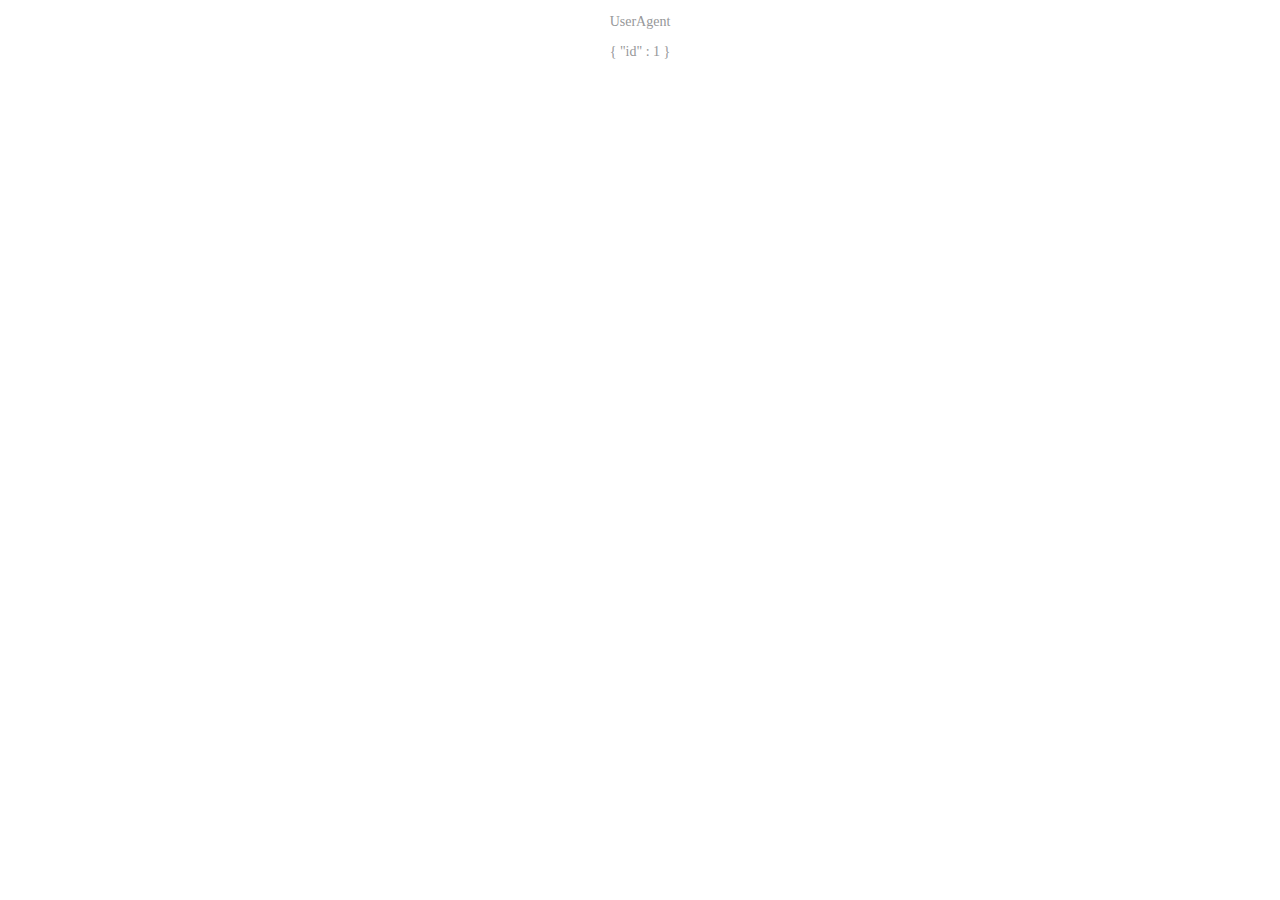
==== index.html @ fe89e63f "first commit" ====
<!DOCTYPE html>
<html lang="en">
<head>
  <meta charset="UTF-8">
  <meta http-equiv="X-UA-Compatible" content="ie=edge">
  <meta name="viewport" content="width=device-width, initial-scale=1.0, maximum-scale=1.0, minimum-scale=1.0">
  <title>Baked</title>
</head>
<body>
    <div style="text-align:center;color:#969799;font-size:14px;font-family:"PingFangSC-Regular";white-space:pre-wrap;">
        <p style="width:100%">UserAgent</p>
        <p style="width:100%" id="agent"></p>
    </div>
</body>
<script src="js/index.js"></script>
</html>
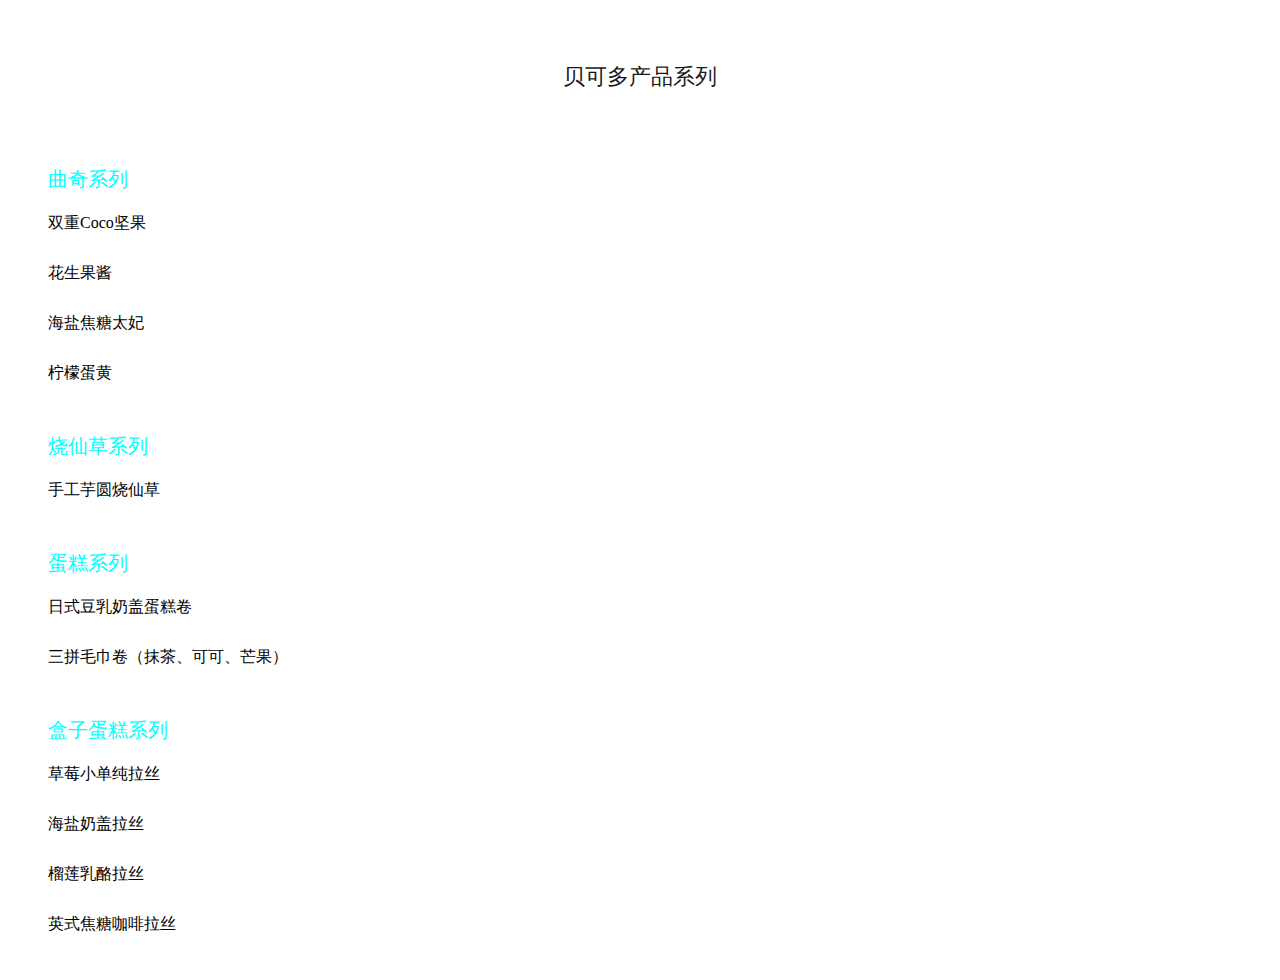
==== commit 0c60894d: "format" ====
--- a/index.html
+++ b/index.html
@@ -7,10 +7,13 @@
   <title>Baked</title>
 </head>
 <body>
-    <div style="text-align:center;color:#969799;font-size:14px;font-family:"PingFangSC-Regular";white-space:pre-wrap;">
-        <p style="width:100%">UserAgent</p>
-        <p style="width:100%" id="agent"></p>
+    
+    <div class="div-title">
+        <p class="p-full">贝可多产品系列</p>
     </div>
+    <ul id="ul-list"></ul>
+    
 </body>
 <script src="js/index.js"></script>
+<link rel="stylesheet" href="js/index.css" type="text/css"></link>
 </html>
--- a/js/index.css
+++ b/js/index.css
@@ -0,0 +1,28 @@
+.div-title{
+    text-align:center;
+    color:#19191a;
+    font-size:14px;
+    font-family:"PingFangSC-Regular";
+    white-space:pre-wrap;
+}
+
+.li-items{
+    width:100%;
+    height:50px;
+    list-style:none;
+    font-size:16px;
+    font-family:"PingfangSC-Regular";
+}
+
+.p-full{
+    width:100%;
+    font-family:"PingFangSC-Regular";
+    font-size:22px;
+}
+
+.p-header{
+    width:100%;
+    font-family:"PingFangSC-Regular";
+    font-size:20px;
+    color:cyan;
+}
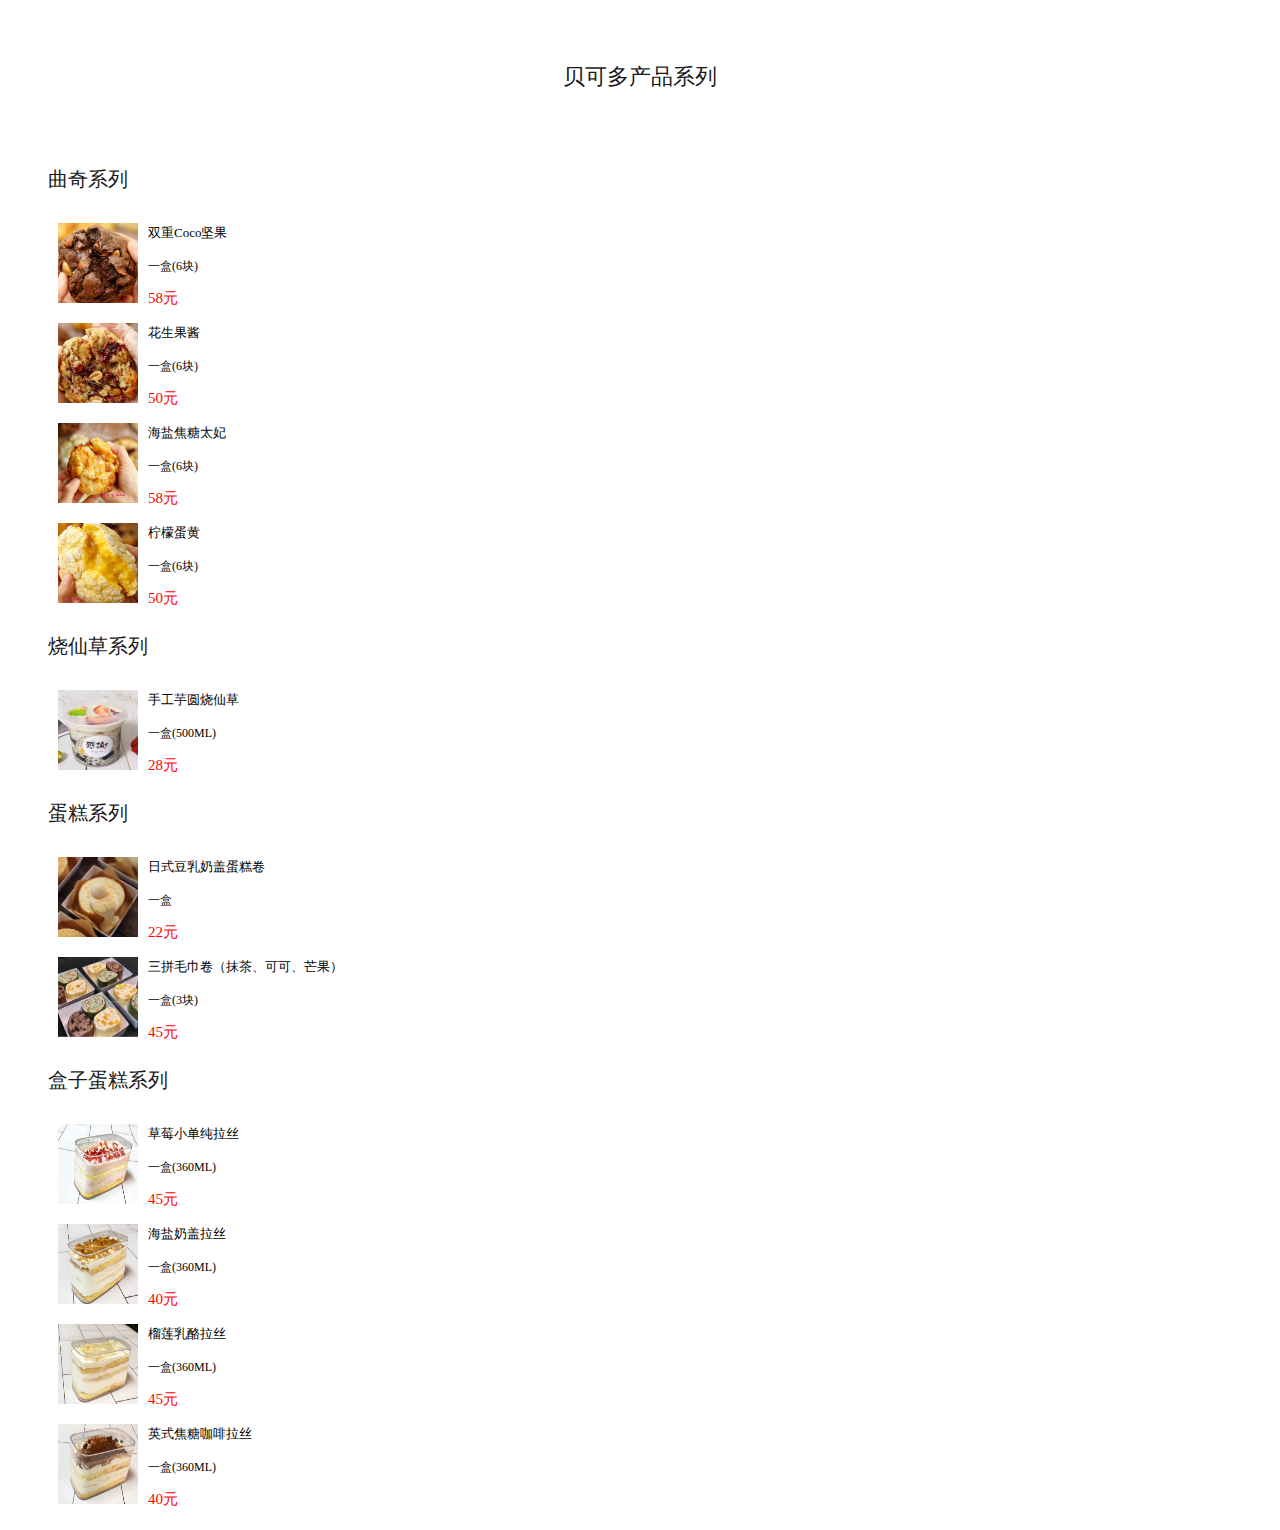
==== commit 6f4cbd95: "modify config" ====
--- a/index.html
+++ b/index.html
@@ -14,6 +14,7 @@
     <ul id="ul-list"></ul>
     
 </body>
+<script src="config/config.js"></script>
 <script src="js/index.js"></script>
 <link rel="stylesheet" href="js/index.css" type="text/css"></link>
 </html>
--- a/js/index.css
+++ b/js/index.css
@@ -6,23 +6,59 @@
     white-space:pre-wrap;
 }
 
-.li-items{
-    width:100%;
-    height:50px;
-    list-style:none;
-    font-size:16px;
-    font-family:"PingfangSC-Regular";
-}
-
 .p-full{
     width:100%;
     font-family:"PingFangSC-Regular";
     font-size:22px;
 }
 
+.li-items{
+    width:100%;
+    height:100px;
+    list-style:none;
+    font-family:"PingfangSC-Regular";
+/*    background:lightgreen;*/
+    display: flex;
+}
+
 .p-header{
     width:100%;
     font-family:"PingFangSC-Regular";
     font-size:20px;
-    color:cyan;
+    color:#19191a;
+/*    background:lightblue;*/
 }
+
+.cell-img{
+    margin-top:10px;
+    margin-left:10px;
+    height:80px;
+    width:80px;
+/*    background:lightgray;*/
+}
+
+.cell-div{
+    height:80px;
+    margin-left:10px;
+    margin-top:10px;
+/*    background:lightpink;*/
+}
+
+.cell-p-name{
+    font-size:13px;
+    line-height:20px;
+    margin-top:0px;
+}
+
+.cell-p{
+    font-size:12px;
+    line-height:20px;
+    margin-top:0px;
+}
+
+.cell-p-price{
+    font-size:15px;
+    line-height:20px;
+    margin-top:0px;
+    color:red;
+}
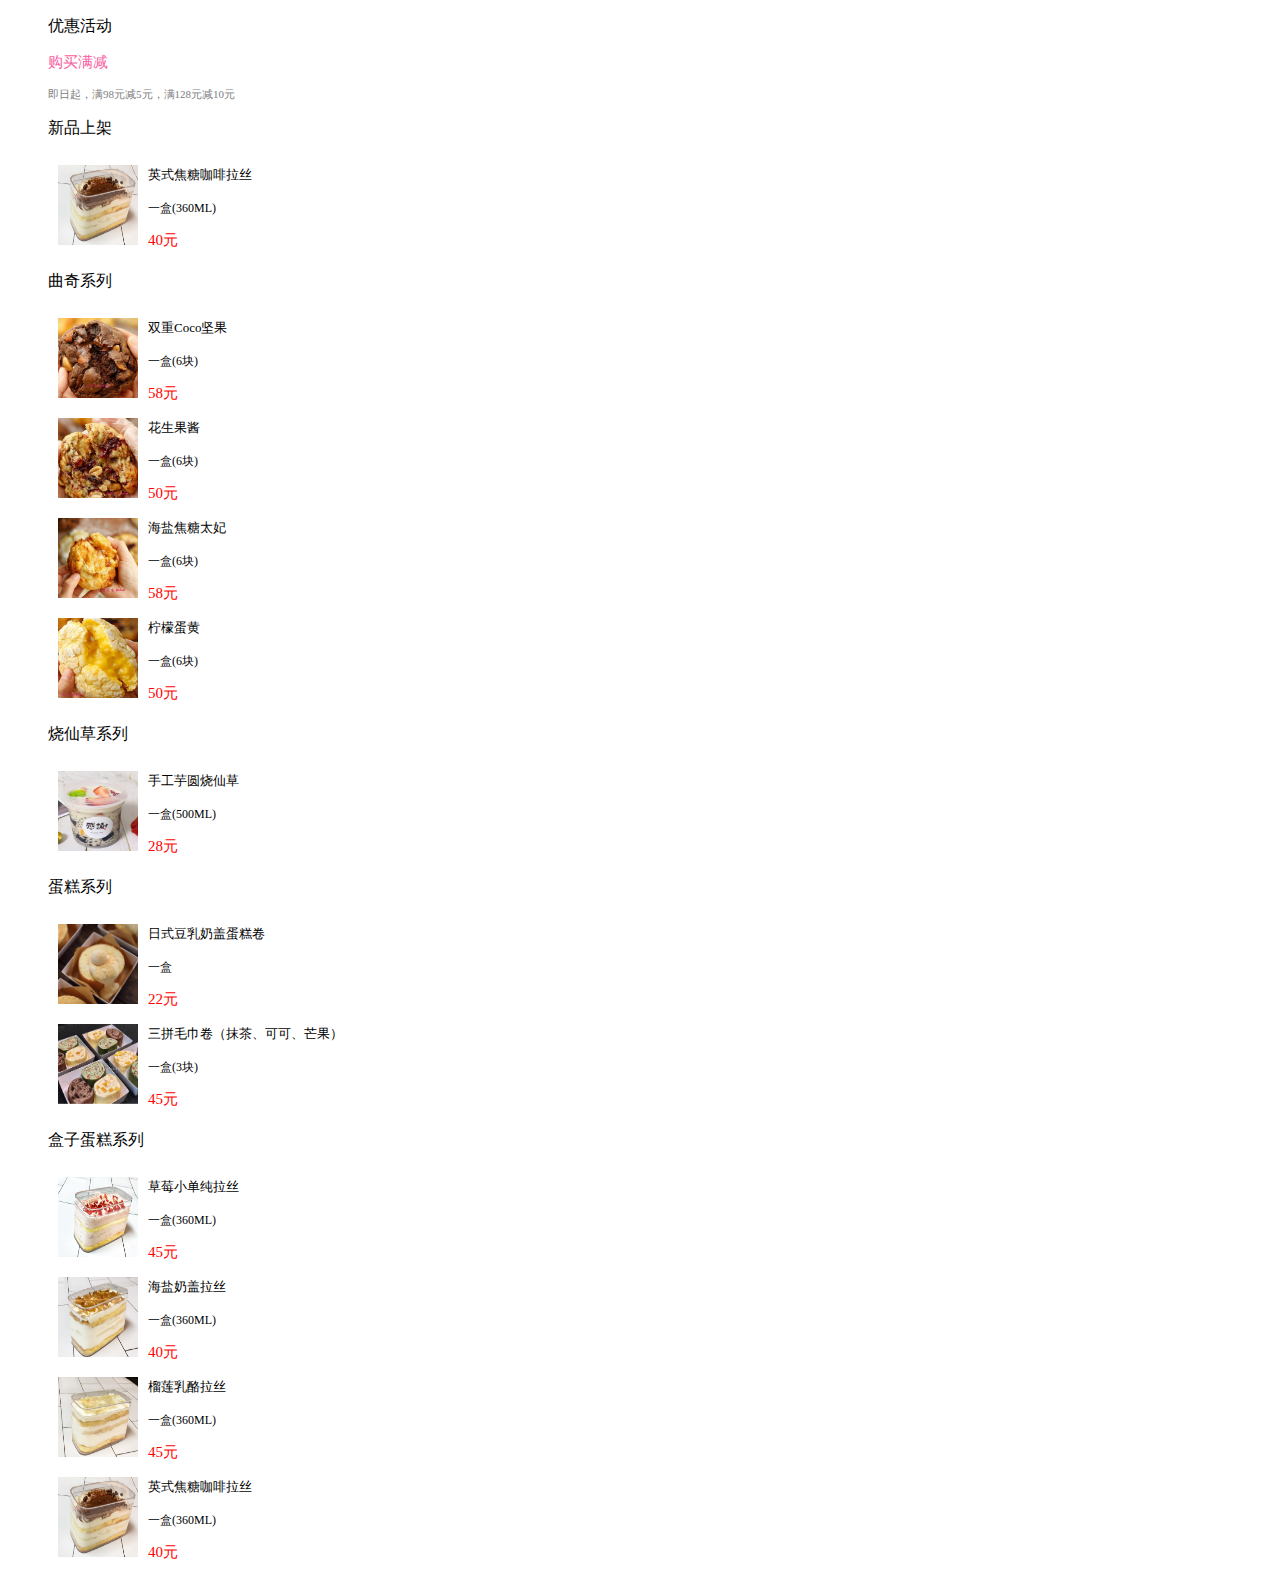
==== commit 91b90200: "优惠，新品，详情" ====
--- a/index.html
+++ b/index.html
@@ -4,17 +4,21 @@
   <meta charset="UTF-8">
   <meta http-equiv="X-UA-Compatible" content="ie=edge">
   <meta name="viewport" content="width=device-width, initial-scale=1.0, maximum-scale=1.0, minimum-scale=1.0">
-  <title>Baked</title>
+  <title>贝可多(Baked)私房烘焙</title>
 </head>
 <body>
     
-    <div class="div-title">
-        <p class="p-full">贝可多产品系列</p>
-    </div>
+    <ul id="ul-act"></ul>
+    <ul id="ul-new"></ul>
     <ul id="ul-list"></ul>
     
 </body>
 <script src="config/config.js"></script>
-<script src="js/index.js"></script>
-<link rel="stylesheet" href="js/index.css" type="text/css"></link>
+<script src="config/activity.js"></script>
+<script src="config/product.js"></script>
+<script src="js/utils.js"></script>
+<script src="js/cell.js"></script>
+<script src="js/parse.js"></script>
+<script src="js/index/index.js"></script>
+<link rel="stylesheet" href="js/index/index.css" type="text/css"></link>
 </html>
--- a/js/index/index.css
+++ b/js/index/index.css
@@ -0,0 +1,66 @@
+.p-full{
+    width:100%;
+    font-family:"PingFangSC-Regular";
+    font-size:22px;
+}
+
+.li-items{
+    width:100%;
+    height:100px;
+    list-style:none;
+    font-family:"PingfangSC-Regular";
+    display:flex;
+}
+
+.cell-img{
+    margin-top:10px;
+    margin-left:10px;
+    height:80px;
+    width:80px;
+}
+
+.cell-div{
+    height:80px;
+    margin-left:10px;
+    margin-top:10px;
+}
+
+.cell-p-name{
+    font-size:13px;
+    line-height:20px;
+    margin-top:0px;
+}
+
+.cell-p{
+    font-size:12px;
+    line-height:20px;
+    margin-top:0px;
+}
+
+.cell-p-price{
+    font-size:15px;
+    line-height:20px;
+    margin-top:0px;
+    color:red;
+}
+
+.li-activity{
+    width:100%;
+    list-style:none;
+    font-family:"PingfangSC-Regular";
+}
+
+.cell-activity-title{
+    font-size:15px;
+    color:#F95EA1;
+}
+
+.cell-activity-info{
+    font-size:11px;
+    color:gray;
+}
+
+.cell-activity-detail{
+    font-size:10px;
+    color:lightskyblue;
+}
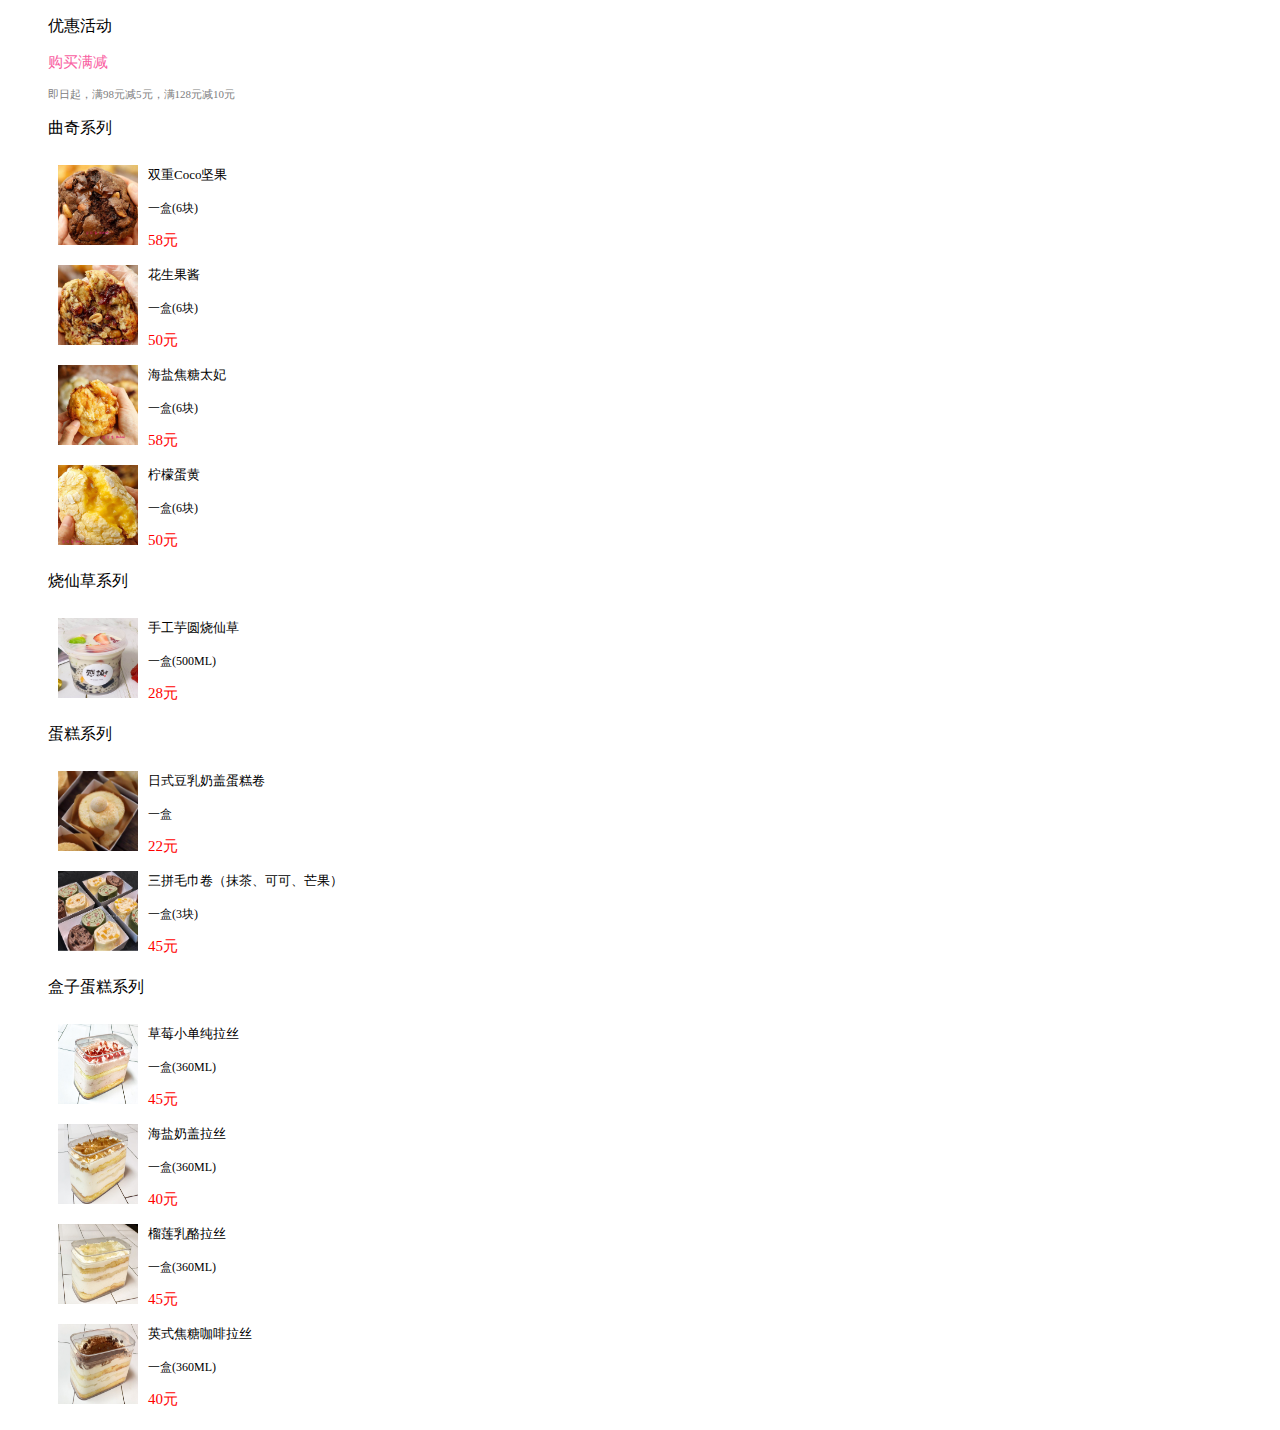
==== commit 956087f3: "img ph效果" ====
--- a/index.html
+++ b/index.html
@@ -17,8 +17,9 @@
 <script src="config/activity.js"></script>
 <script src="config/product.js"></script>
 <script src="js/utils.js"></script>
-<script src="js/cell.js"></script>
+<script src="js/cell/cell.js"></script>
 <script src="js/parse.js"></script>
 <script src="js/index/index.js"></script>
 <link rel="stylesheet" href="js/index/index.css" type="text/css"></link>
+<link rel="stylesheet" href="js/cell/cell.css" type="text/css"></link>
 </html>
--- a/js/index/index.css
+++ b/js/index/index.css
@@ -4,63 +4,3 @@
     font-size:22px;
 }
 
-.li-items{
-    width:100%;
-    height:100px;
-    list-style:none;
-    font-family:"PingfangSC-Regular";
-    display:flex;
-}
-
-.cell-img{
-    margin-top:10px;
-    margin-left:10px;
-    height:80px;
-    width:80px;
-}
-
-.cell-div{
-    height:80px;
-    margin-left:10px;
-    margin-top:10px;
-}
-
-.cell-p-name{
-    font-size:13px;
-    line-height:20px;
-    margin-top:0px;
-}
-
-.cell-p{
-    font-size:12px;
-    line-height:20px;
-    margin-top:0px;
-}
-
-.cell-p-price{
-    font-size:15px;
-    line-height:20px;
-    margin-top:0px;
-    color:red;
-}
-
-.li-activity{
-    width:100%;
-    list-style:none;
-    font-family:"PingfangSC-Regular";
-}
-
-.cell-activity-title{
-    font-size:15px;
-    color:#F95EA1;
-}
-
-.cell-activity-info{
-    font-size:11px;
-    color:gray;
-}
-
-.cell-activity-detail{
-    font-size:10px;
-    color:lightskyblue;
-}
--- a/js/cell/cell.css
+++ b/js/cell/cell.css
@@ -0,0 +1,62 @@
+.li-items{
+    width:100%;
+    height:100px;
+    list-style:none;
+    font-family:"PingfangSC-Regular";
+    display:flex;
+}
+
+.cell-img{
+    margin-top:10px;
+    margin-left:10px;
+    height:80px;
+    width:80px;
+    background:lightgray;
+}
+
+.cell-div{
+    height:80px;
+    margin-left:10px;
+    margin-top:10px;
+}
+
+.cell-p-name{
+    font-size:13px;
+    line-height:20px;
+    margin-top:0px;
+}
+
+.cell-p{
+    font-size:12px;
+    line-height:20px;
+    margin-top:0px;
+}
+
+.cell-p-price{
+    font-size:15px;
+    line-height:20px;
+    margin-top:0px;
+    color:red;
+}
+
+.li-activity{
+    width:100%;
+    list-style:none;
+    font-family:"PingfangSC-Regular";
+}
+
+.cell-activity-title{
+    font-size:15px;
+    color:#F95EA1;
+}
+
+.cell-activity-info{
+    font-size:11px;
+    color:gray;
+}
+
+.cell-activity-detail{
+    font-size:10px;
+    color:lightskyblue;
+}
+
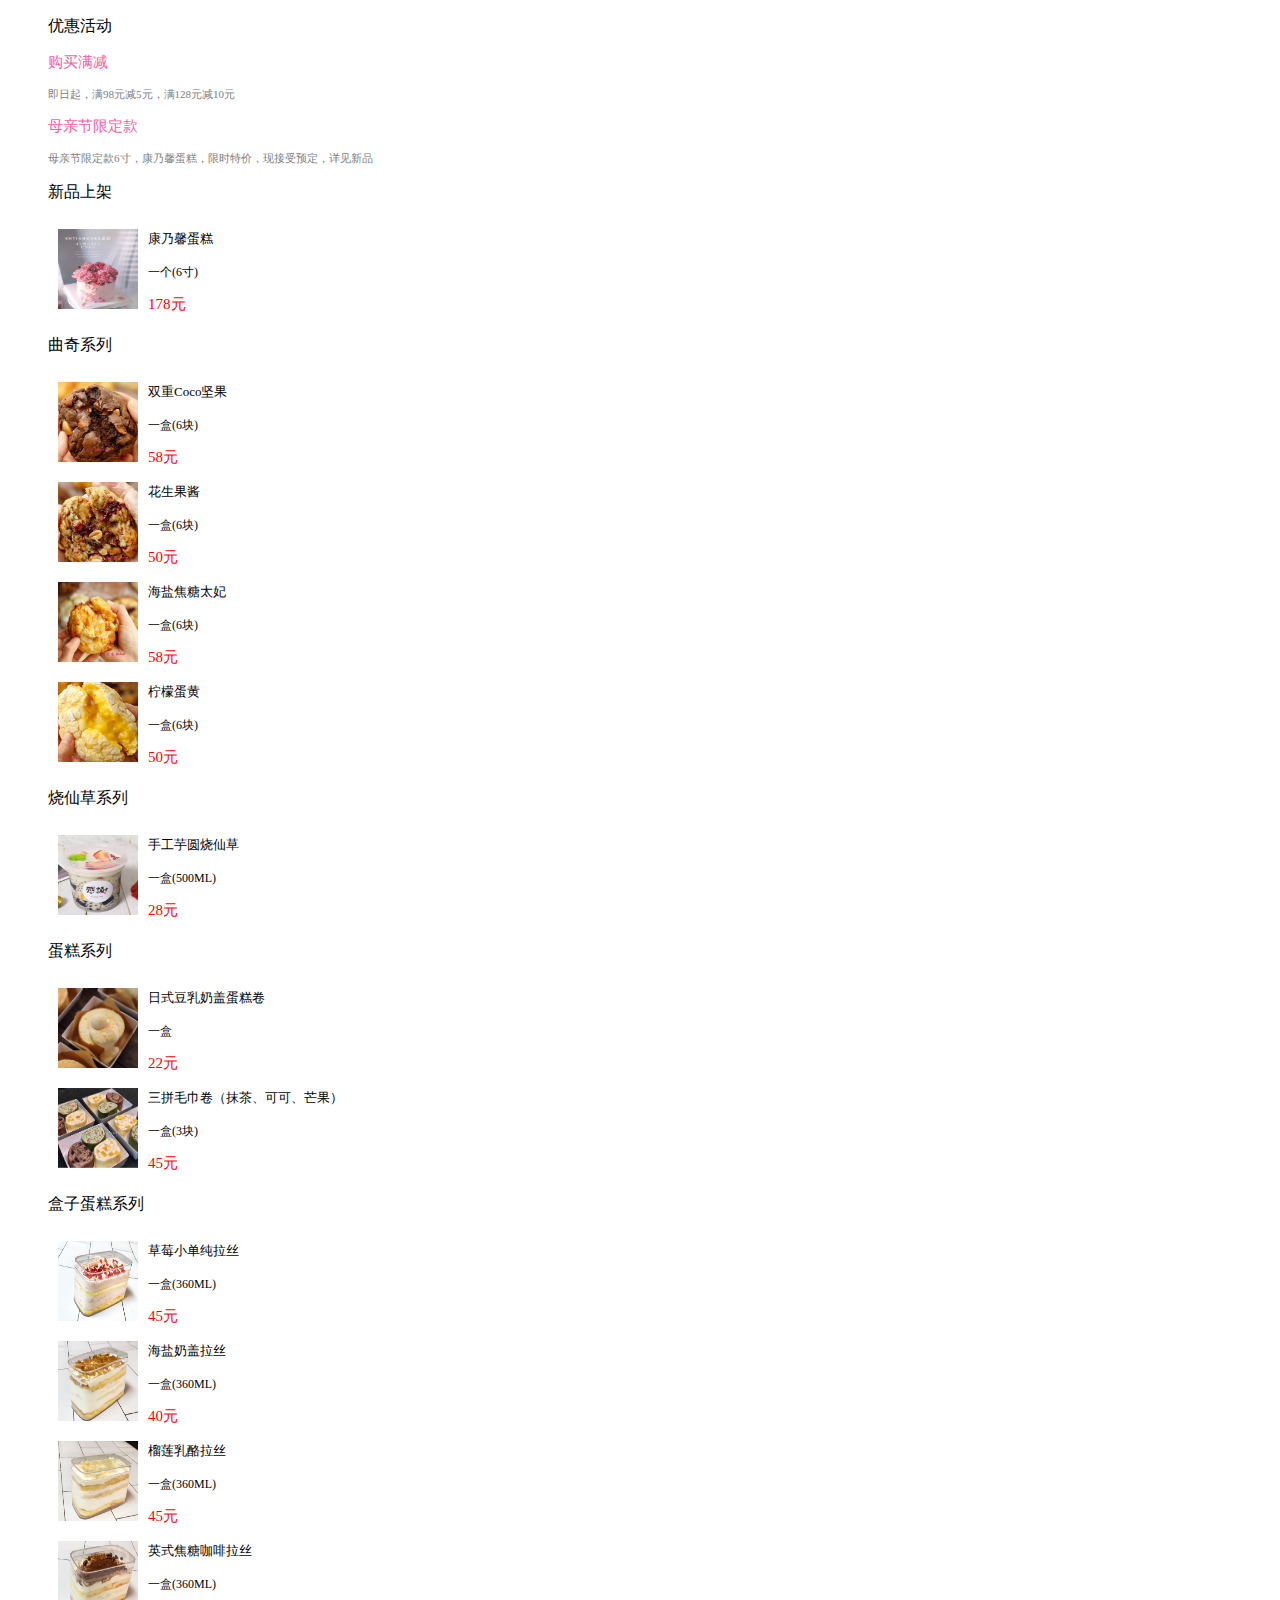
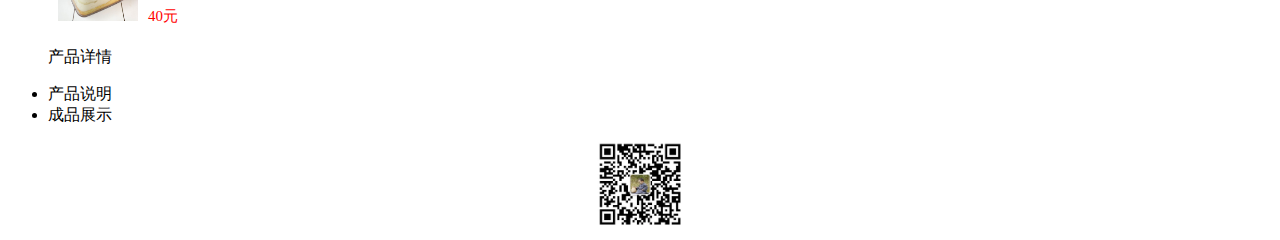
==== commit 0969f413: "产品详情信息" ====
--- a/index.html
+++ b/index.html
@@ -11,6 +11,11 @@
     <ul id="ul-act"></ul>
     <ul id="ul-new"></ul>
     <ul id="ul-list"></ul>
+    <ul id="ul-info"></ul>    
+    <div class="div-qrcode">
+        <img id="img-qrcode" class="img-qrcode"/>
+    </div>
+    
     
 </body>
 <script src="config/config.js"></script>
--- a/js/index/index.css
+++ b/js/index/index.css
@@ -4,3 +4,11 @@
     font-size:22px;
 }
 
+.img-qrcode{
+    width:86px;
+    height:86px;
+}
+
+.div-qrcode{
+    text-align:center;
+}
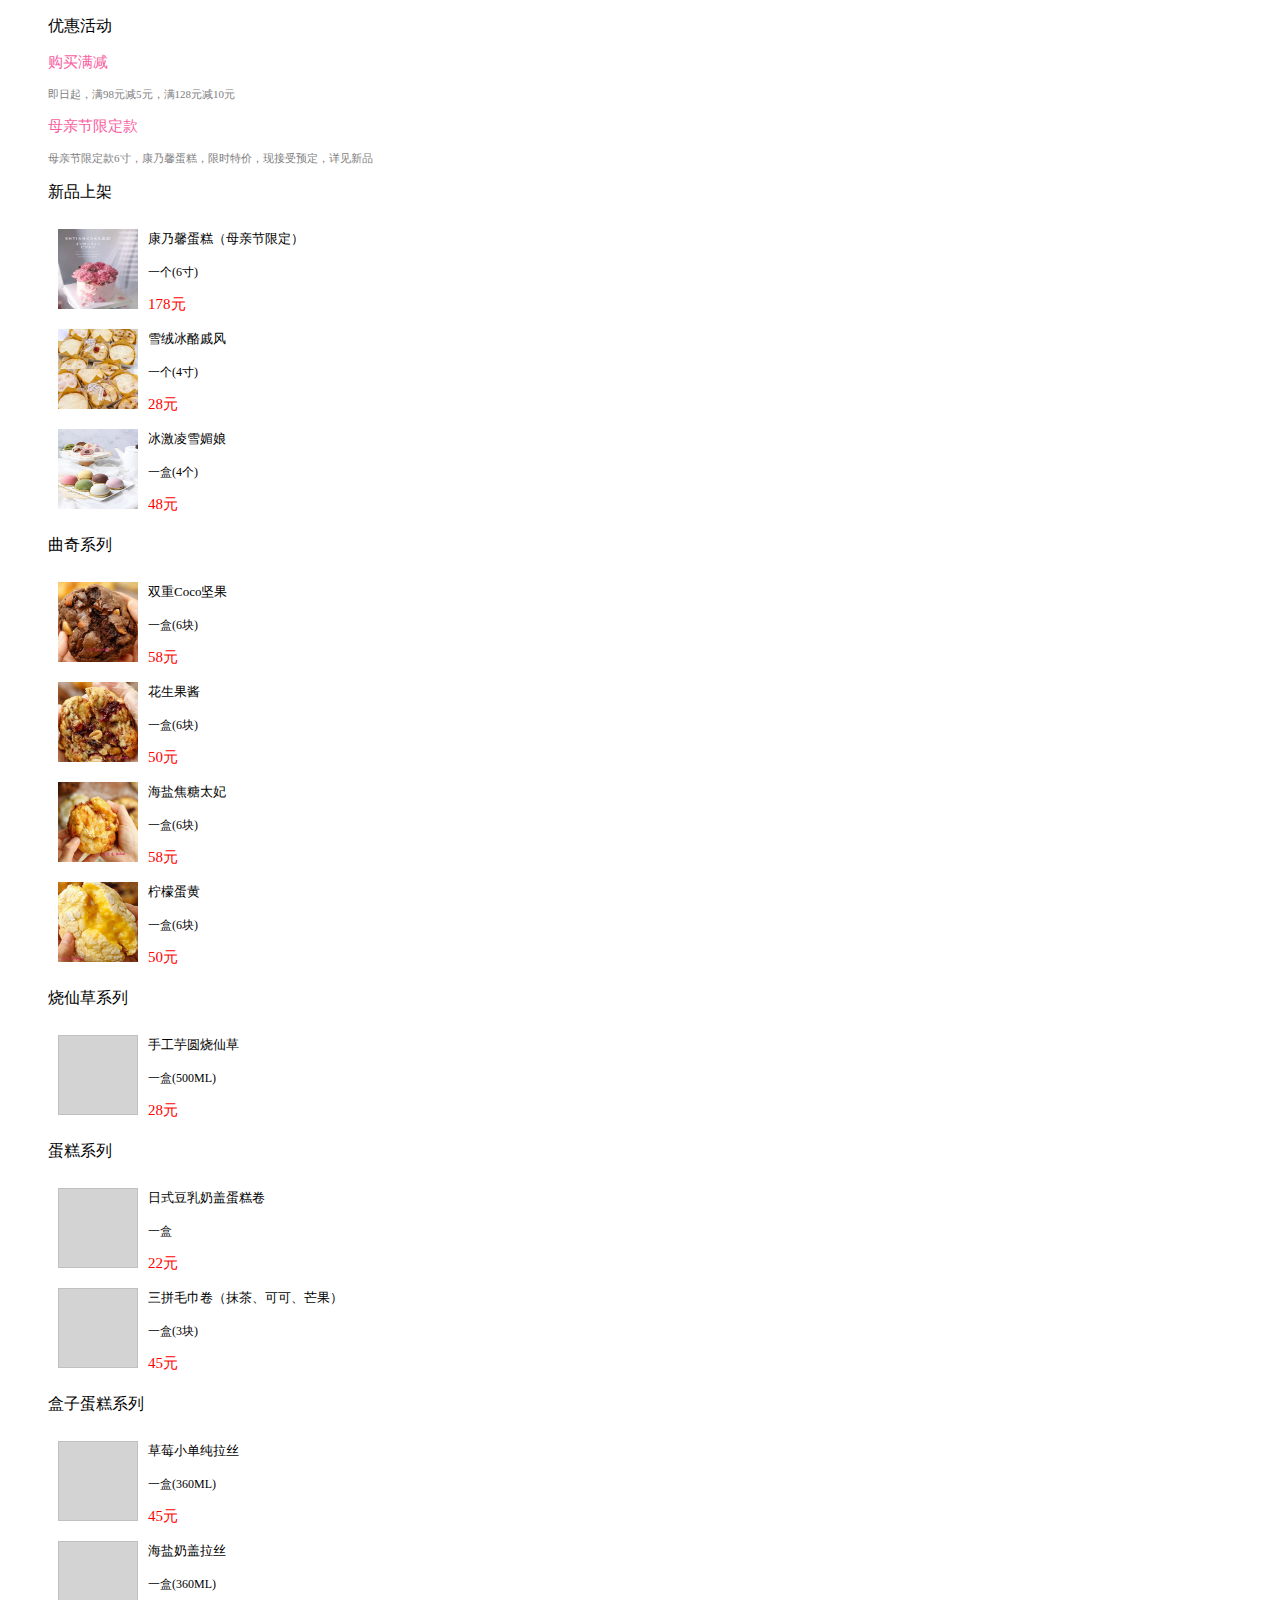
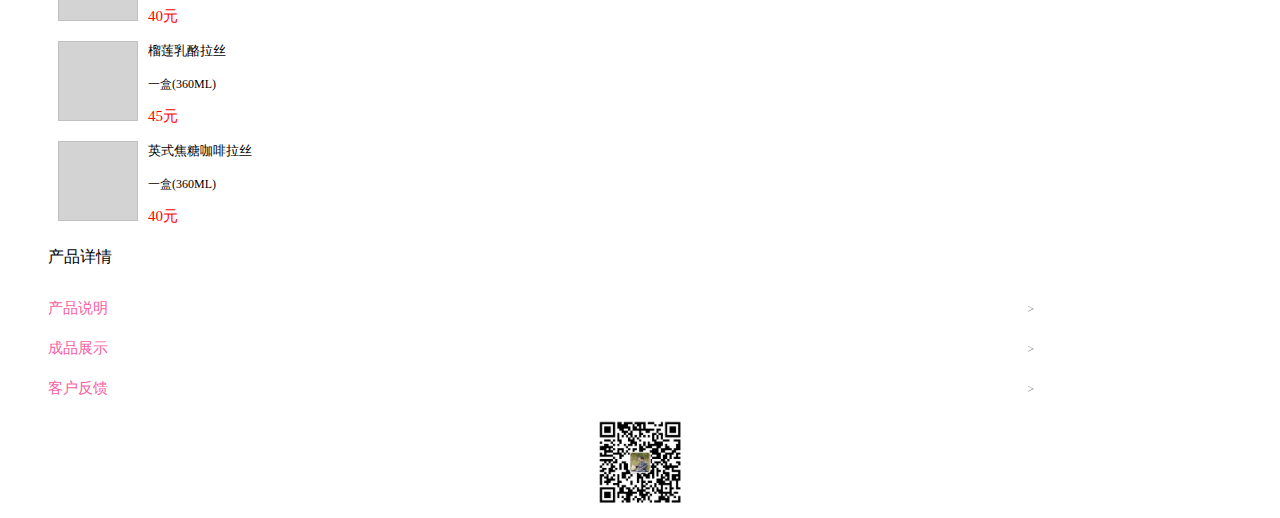
==== commit 05d64f3a: "img lazy" ====
--- a/index.html
+++ b/index.html
@@ -22,6 +22,7 @@
 <script src="config/activity.js"></script>
 <script src="config/product.js"></script>
 <script src="js/utils.js"></script>
+<script src="js/lazy_img.js"></script>
 <script src="js/cell/cell.js"></script>
 <script src="js/parse.js"></script>
 <script src="js/index/index.js"></script>
--- a/js/index/index.css
+++ b/js/index/index.css
@@ -7,6 +7,7 @@
 .img-qrcode{
     width:86px;
     height:86px;
+    background:lightgray;
 }
 
 .div-qrcode{
--- a/js/cell/cell.css
+++ b/js/cell/cell.css
@@ -6,7 +6,7 @@
     display:flex;
 }
 
-.cell-img{
+.cls-lazy-img{
     margin-top:10px;
     margin-left:10px;
     height:80px;
@@ -60,3 +60,25 @@
     color:lightskyblue;
 }
 
+
+.li-info{
+    width:100%;
+    height:40px;
+    list-style:none;
+    font-family:"PingfangSC-Regular";
+}
+
+.p-li-info{
+    width:80%;
+    color:#F95EA1;
+    display:inline-block;
+    font-size:15px;
+}
+
+.p-li-arrow{
+    text-align:right;
+    width:20%;
+    color:gray;
+    display:inline;
+    font-size:12px;
+}
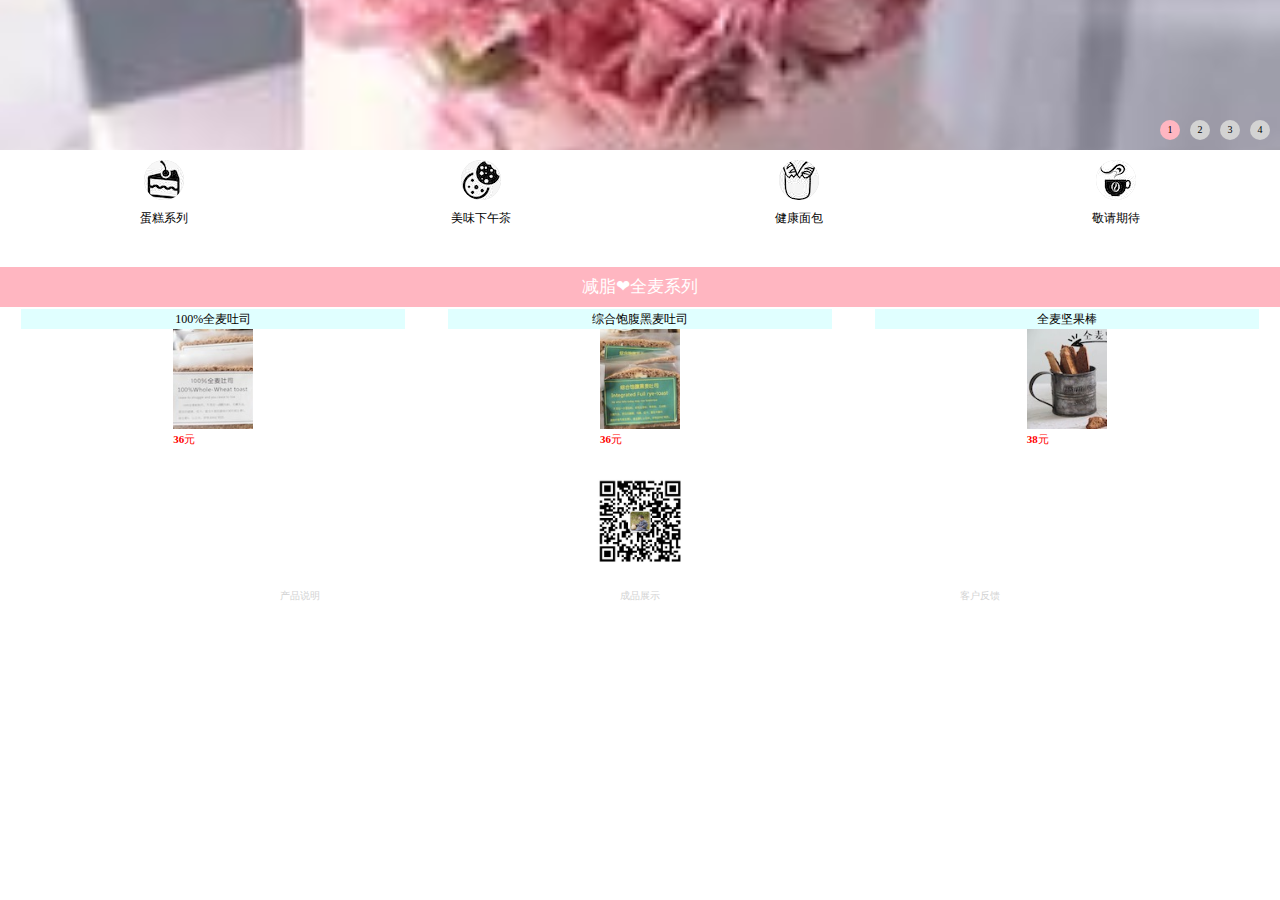
==== commit 946c9d3f: "new" ====
--- a/index.html
+++ b/index.html
@@ -6,26 +6,43 @@
   <meta name="viewport" content="width=device-width, initial-scale=1.0, maximum-scale=1.0, minimum-scale=1.0">
   <title>贝可多(Baked)私房烘焙</title>
 </head>
-<body>
-    
-    <ul id="ul-act"></ul>
-    <ul id="ul-new"></ul>
-    <ul id="ul-list"></ul>
-    <ul id="ul-info"></ul>    
-    <div class="div-qrcode">
-        <img id="img-qrcode" class="img-qrcode"/>
+<body>    
+    <div id="div-wheel" class="wheel">
+        <img id="img-wheel" class="wheel"></img>
+        <ol id="ol-index" class="index"></ol>
     </div>
-    
-    
+    <div id="div-intros" class="intros">
+        <ul id="ul-intros" class="intros"></ul>
+    </div>
+    <div id="div-types" class="types">
+        <ul id="ul-types" class="types"></ul>
+    </div>
+    <div id="div-activity" class="activity">
+        <ul id="ul-activity" class="activity"></ul>
+    </div>
+    <div id="div-product" class="product">
+        <ul id="ul-product" class="product"></ul>
+    </div>
+    <div id="div-qrcode" class="qrcode">
+        <img id="img-qrcode" class="qrcode"/>
+    </div>
+    <div id="div-links" class="links">
+        <ul id="ul-links" class="links"></ul>
+    </div>
 </body>
 <script src="config/config.js"></script>
 <script src="config/activity.js"></script>
 <script src="config/product.js"></script>
+<script src="js/common.js"></script>
 <script src="js/utils.js"></script>
 <script src="js/lazy_img.js"></script>
-<script src="js/cell/cell.js"></script>
 <script src="js/parse.js"></script>
+<script src="js/index/index-wheel.js"></script>
+<script src="js/index/index-types.js"></script>
+<script src="js/index/index-activity.js"></script>
+<script src="js/index/index-product.js"></script>
+<script src="js/index/index-links.js"></script>
 <script src="js/index/index.js"></script>
 <link rel="stylesheet" href="js/index/index.css" type="text/css"></link>
-<link rel="stylesheet" href="js/cell/cell.css" type="text/css"></link>
+<link rel="stylesheet" href="js/list/product-list.css" type="text/css"></link>
 </html>
--- a/js/index/index.css
+++ b/js/index/index.css
@@ -1,15 +1,165 @@
-.p-full{
-    width:100%;
+body, div, ul, ol, p{
+    margin:0px;
+    padding:0px;
+    list-style-type:none;
     font-family:"PingFangSC-Regular";
-    font-size:22px;
 }
 
-.img-qrcode{
+div.wheel{
+    width:100%;
+    position:relative;
+}
+
+div.product{
+    display:inline-block;
+}
+
+div.qrcode{
+    text-align:center;
+}
+
+div.types{
+    width:100%;
+    margin-top:10px;
+}
+
+ul.types{
+    background:white;
+    padding-left:10px;
+}
+
+/*类别*/
+li.types{
+    width:calc(25% - 10px);
+    height:auto;
+    margin-right:10px;
+    display:inline-block;
+}
+img.types{
+    width:40px;
+    height:40px;
+    margin-left:auto;
+    margin-right:auto;
+    display:block;
+    border-radius:50%;
+    background:lightgray;
+}
+p.types{
+    width:100%;
+    font-size:12px;
+    text-align:center;
+    padding:0;
+    margin:10px 0 0 0;
+}
+
+div.intros{
+    width:100%;
+}
+
+ul.intros{
+    background:lightpink;
+    padding-left:10px;
+}
+
+li.intros{
+    width:calc(33.3% - 10px);
+    height:auto;
+    margin-right:10px;
+    display:inline-block;
+}
+img.intros{
+    width:40px;
+    height:40px;
+    margin-left:auto;
+    margin-right:auto;
+    display:block;
+    border-radius:50%;
+    background:lightgray;
+}
+p.intros{
+    width:100%;
+    font-size:12px;
+    text-align:center;
+    padding:0;
+    margin:10px 0 0 0;
+}
+
+
+/*轮播*/
+ol.index{
+    display:-webkit-box;
+    position:absolute;
+    bottom:10px;
+    right:10px;
+}
+
+li.index{
+    width:20px;
+    height:20px;
+    line-height:20px;
+    margin-left:10px;
+    border-radius:10px;
+    background:lightgray;
+    text-align:center;
+    font-size:10px;
+}
+
+img.wheel{
+    margin:0;
+    padding:0;
+    width:100%;
+    height:150px;
+    background:black;
+    display:-webkit-box;
+    overflow-x:scroll;
+    overflow-y:hidden;
+    position:relative;
+    object-fit:cover;
+}
+
+/*活动*/
+div.activity{
+    width:100%;
+    margin-top:20px;
+    background:black;
+}
+
+ul.activity{
+    width:100%;
+    display:-webkit-box;
+    overflow-x:scroll;
+    overflow-y:hidden;
+}
+
+li.activity{
+    margin-right:1px;
+    padding:0;
+    width:70%;
+    height:80px;
+    background:lightpink;
+}
+
+/*二维码*/
+img.qrcode{
     width:86px;
     height:86px;
     background:lightgray;
+    margin-top:30px;
+    
 }
 
-.div-qrcode{
+/*链接*/
+ul.links{
+    width:100vw;
+    margin-top:20px;
+}
+
+li.links{
+    float:left;
+    width:80px;
+    margin-bottom:20px;
+    margin-left:calc((100vw - 240px)/4);
+    font-size:10px;
+    color:lightgray;
     text-align:center;
 }
--- a/js/list/product-list.css
+++ b/js/list/product-list.css
@@ -0,0 +1,73 @@
+body, div, ul, ol, p{
+    margin:0px;
+    padding:0px;
+    list-style-type:none;
+    font-family:"PingFangSC-Regular";
+}
+
+/*产品推荐*/
+ul.product{
+    width:100vw;
+    margin-top:20px;
+}
+
+p.product{
+    width:100%;
+    font-size:17px;
+    height:40px;
+    color:white;
+    line-height:40px;
+    display:inline-block;
+    text-align:center;
+    background:lightpink;
+}
+
+li.product{
+    float:left;
+    width:calc(30vw);
+    margin-bottom:2px;
+    margin-top:2px;
+    margin-left:calc(10vw / 6);
+    margin-right:calc(10vw / 6);
+    height:auto;
+/*    background:lightpink;*/
+}
+
+img.product{
+    position:relative;
+    width:80px;
+    left:calc((100% - 80px) / 2);
+    height:100px;
+    display:block;
+    object-fit:cover;
+    background:lightgray;
+}
+
+p.product-price{
+    font-size:11px;
+    color:red;
+    display:inline-block;
+    position:relative;
+    left:calc((100% - 80px) / 2);
+/*    background:lightcyan;*/
+}
+
+p.product-discount{
+    font-size:11px;
+    color:lightgray;
+    text-decoration:line-through;
+    display:inline-block;
+    position:relative;
+    left:calc(((100% - 80px) / 2) + 10px);
+/*    background:lightcyan;*/
+}
+
+p.product-title{
+    font-size:12px;
+    text-align:center;
+    background:lightcyan;
+    line-height:20px;
+    height:20px;
+}
+
+
